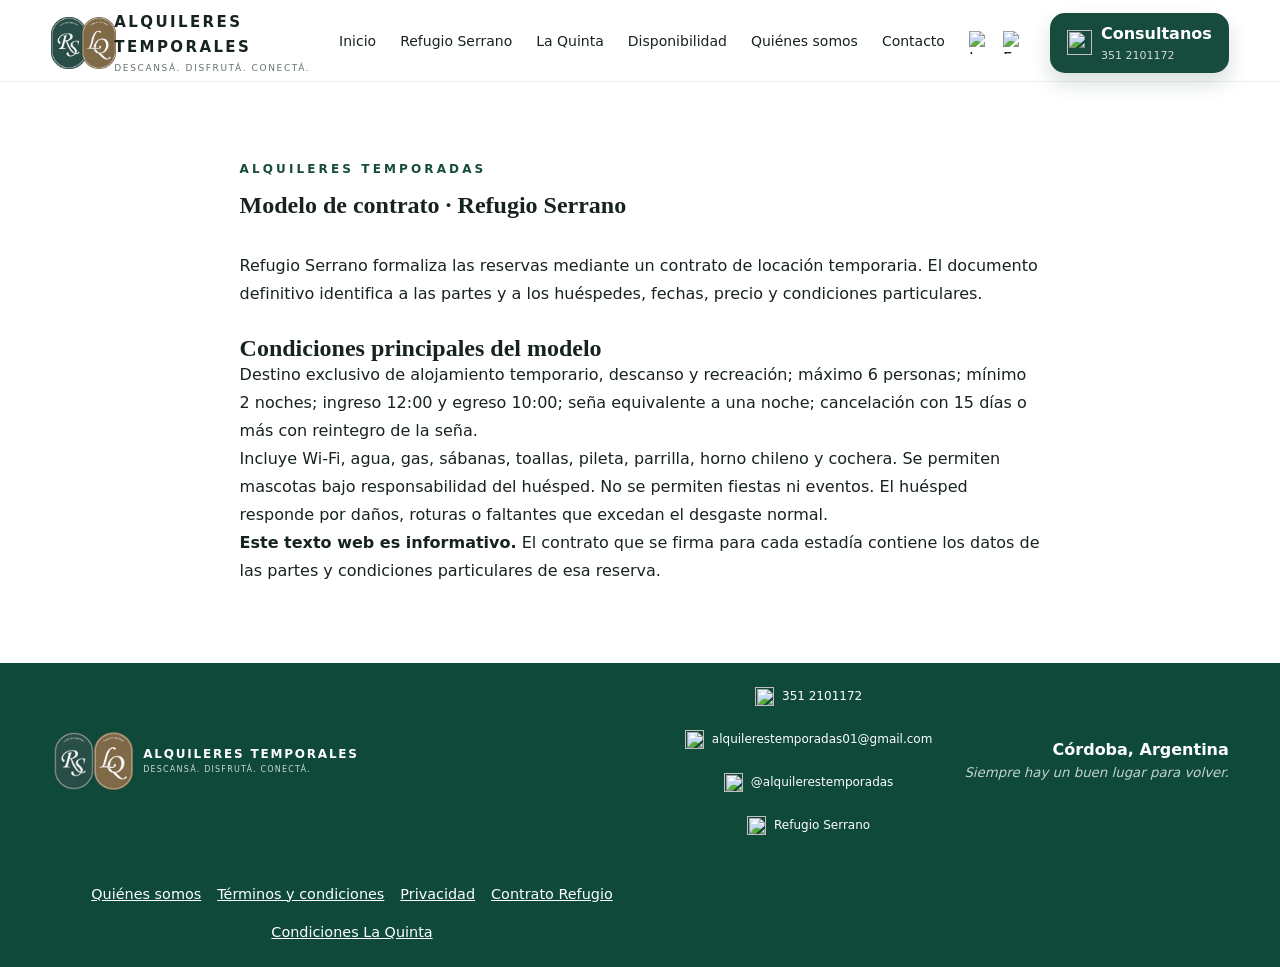
==== contrato-refugio.html @ ea0f0748 "Actualiza sitio Alquileres Temporadas V5.3" ====
<!doctype html><html lang="es"><head><meta charset="utf-8"><meta name="viewport" content="width=device-width,initial-scale=1"><title>Modelo de contrato · Refugio Serrano | Alquileres Temporadas</title><meta name="description" content="Resumen público del modelo contractual de Refugio Serrano."><link rel="canonical" href="https://alquilerestemporadas.com.ar/contrato-refugio.html"><link rel="stylesheet" href="styles.css"></head><body><div data-site-header></div><main><section class="section white legal-page"><div class="section-head"><p class="eyebrow dark">ALQUILERES TEMPORADAS</p><h1>Modelo de contrato · Refugio Serrano</h1></div><div class="legal-copy"><p>Refugio Serrano formaliza las reservas mediante un contrato de locación temporaria. El documento definitivo identifica a las partes y a los huéspedes, fechas, precio y condiciones particulares.</p><h2>Condiciones principales del modelo</h2><p>Destino exclusivo de alojamiento temporario, descanso y recreación; máximo 6 personas; mínimo 2 noches; ingreso 12:00 y egreso 10:00; seña equivalente a una noche; cancelación con 15 días o más con reintegro de la seña.</p><p>Incluye Wi‑Fi, agua, gas, sábanas, toallas, pileta, parrilla, horno chileno y cochera. Se permiten mascotas bajo responsabilidad del huésped. No se permiten fiestas ni eventos. El huésped responde por daños, roturas o faltantes que excedan el desgaste normal.</p><p><strong>Este texto web es informativo.</strong> El contrato que se firma para cada estadía contiene los datos de las partes y condiciones particulares de esa reserva.</p></div></section></main><div data-site-footer></div><script src="https://cdn.jsdelivr.net/npm/@supabase/supabase-js@2"></script><script src="supabase-config.js"></script><script src="app.js"></script><script>AT.renderHeader()</script></body></html>
---- styles.css ----
:root{
  --green:#174b3d;--green-2:#2e6659;--green-3:#dcebe5;--green-4:#eef7f3;
  --brown:#8a6a3b;--brown-2:#a98855;--sand:#efe2cb;--cream:#fbf7ef;
  --ink:#17231f;--muted:#657069;--white:#fff;--line:#dfe5e1;--danger:#a53b32;
  --shadow:0 18px 50px rgba(24,44,37,.12);--radius:26px;--radius-sm:16px;
}
*{box-sizing:border-box}html{scroll-behavior:smooth}body{margin:0;font-family:Inter,ui-sans-serif,system-ui,-apple-system,"Segoe UI",Arial,sans-serif;color:var(--ink);background:#fff;line-height:1.55}a{color:inherit;text-decoration:none}img{max-width:100%;display:block}button,input,select{font:inherit}button{cursor:pointer}h1,h2,h3{font-family:Georgia,"Times New Roman",serif;line-height:1.04;margin:0}p{margin:0}.no-scroll{overflow:hidden}
.site-header{height:82px;display:grid;grid-template-columns:minmax(250px,1fr) auto auto auto;align-items:center;gap:24px;padding:10px clamp(18px,4vw,62px);position:sticky;top:0;z-index:50;background:rgba(255,255,255,.96);backdrop-filter:blur(14px);border-bottom:1px solid rgba(20,55,45,.08)}
.brand{display:flex;align-items:center;gap:13px;min-width:0}.brand-badges,.footer-badges{display:flex;align-items:center}.brand-badges img{height:52px;width:39px;object-fit:contain;margin-right:-5px}.brand b{font-size:15px;letter-spacing:.16em}.brand small{display:block;font-size:9px;letter-spacing:.18em;margin-top:2px;color:#66726c}.site-nav{display:flex;gap:24px;align-items:center;font-size:14px}.site-nav a{padding:10px 0;border-bottom:2px solid transparent}.site-nav a:hover,.site-nav a.active{color:var(--green);border-color:var(--green)}.header-social{display:flex;gap:11px}.header-social img{width:23px;height:23px}.wa-pill{display:flex;gap:9px;align-items:center;background:var(--green);color:#fff;padding:9px 17px;border-radius:15px;box-shadow:0 10px 20px rgba(23,75,61,.18)}.wa-pill img{width:25px;height:25px}.wa-pill span{display:flex;flex-direction:column}.wa-pill small{opacity:.8;font-size:11px}.menu-toggle{display:none;border:0;background:none;font-size:24px}
.hero{min-height:620px;position:relative;background-image:linear-gradient(90deg,rgba(10,29,24,.75) 0%,rgba(10,29,24,.46) 46%,rgba(10,29,24,.15) 100%),url('https://upload.wikimedia.org/wikipedia/commons/1/18/Paisaje_del_afluente_R%C3%ADo_Icho_Cruz.jpg');background-size:cover;background-position:center 58%;color:#fff;display:flex;align-items:center;padding:80px clamp(24px,7vw,115px)}.hero-content{max-width:750px}.eyebrow{font-size:12px;letter-spacing:.26em;font-weight:800;margin-bottom:14px}.eyebrow.dark{color:var(--green)}.hero h1{font-size:clamp(50px,6vw,90px);text-shadow:0 2px 15px rgba(0,0,0,.2)}.hero .lead{font-size:clamp(19px,2vw,27px);margin-top:20px}.hero-pills{display:flex;gap:12px;flex-wrap:wrap;margin-top:30px}.hero-pills span{border:1px solid rgba(255,255,255,.5);background:rgba(0,0,0,.18);padding:10px 15px;border-radius:999px}.hero-cta{display:inline-block;margin-top:30px;font-weight:800;border-bottom:1px solid #fff;padding-bottom:4px}.hero-note{position:absolute;right:7vw;bottom:95px;font:italic 32px Georgia,serif;text-align:right}.hero-credit{position:absolute;right:16px;bottom:10px;font-size:10px;color:rgba(255,255,255,.75)}.hero-credit a{text-decoration:underline}
.spaces{display:grid;grid-template-columns:1fr 1fr;gap:18px;padding:22px clamp(20px,4.5vw,70px);margin-top:-45px;position:relative;z-index:5}.property{height:580px;border-radius:var(--radius);overflow:hidden;position:relative;color:#fff;box-shadow:var(--shadow)}.property-photo{width:100%;height:100%;object-fit:cover}.property-gradient{position:absolute;inset:0;background:linear-gradient(180deg,rgba(0,0,0,.12) 20%,rgba(9,43,34,.22) 48%,rgba(9,43,34,.94) 100%)}.property.quinta .property-gradient{background:linear-gradient(180deg,rgba(0,0,0,.15) 20%,rgba(77,45,12,.17) 48%,rgba(80,50,15,.94) 100%)}.property-head{position:absolute;top:25px;left:25px;right:25px;display:flex;align-items:center;gap:15px}.property-head .badge{height:100px;width:76px;object-fit:contain}.property-head .wordmark{height:70px;width:min(55%,430px);object-fit:contain;object-position:left center}.property-head .location{margin-left:auto;text-align:right;font-weight:700}.property-body{position:absolute;left:30px;right:30px;bottom:25px}.property-body h2{font-size:40px}.property-body>p{font-size:17px;margin:9px 0 18px;max-width:660px}.facts{display:grid;grid-template-columns:repeat(5,1fr);gap:9px;margin:16px 0}.facts span{display:flex;align-items:center;flex-direction:column;text-align:center;font-size:19px}.facts b{font-size:14px}.facts small{font-size:11px;opacity:.85}.actions{display:flex;gap:10px;flex-wrap:wrap;margin-top:20px}.outline,.light,.btn{display:inline-flex;align-items:center;justify-content:center;gap:8px;border-radius:12px;padding:12px 20px;font-weight:750;border:1px solid transparent}.outline{border-color:rgba(255,255,255,.8);color:#fff}.light{background:#fff;color:var(--green)}
.section{padding:78px clamp(22px,7vw,110px)}.white{background:#fff}.cream{background:var(--cream)}.green-soft{background:linear-gradient(135deg,#edf6f2,#dbece5)}.brown-soft{background:linear-gradient(135deg,#fbf6eb,#efe0c7)}.section-head{max-width:850px;margin-bottom:34px}.section-head h2,.benefits h2,.newsletter h2,.contact-band h2{font-size:clamp(35px,4vw,56px)}.section-head p:last-child,.subtitle,.note{color:var(--muted);font-size:17px;margin-top:12px}.benefits{text-align:center;padding:70px 7vw;background:#fff}.benefit-grid{display:grid;grid-template-columns:repeat(5,1fr);gap:24px;margin-top:45px}.benefit-grid div{font-size:32px}.benefit-grid b{display:block;font-size:14px;font-family:Inter,system-ui,sans-serif;margin-top:10px}.gallery-strip{display:grid;grid-template-columns:repeat(5,1fr);height:300px;overflow:hidden}.gallery-strip figure{margin:0;position:relative}.gallery-strip img{width:100%;height:100%;object-fit:cover}.gallery-strip figcaption{position:absolute;left:10px;bottom:10px;color:white;background:rgba(0,0,0,.45);padding:7px 10px;border-radius:8px;font-size:12px}
.grid-2{display:grid;grid-template-columns:1fr 1fr;gap:42px;align-items:start}.feature-card{background:white;border:1px solid var(--line);border-radius:20px;padding:28px;box-shadow:0 10px 30px rgba(0,0,0,.05)}.feature-card h3{font-size:30px}.btn.green{background:var(--green);color:#fff}.btn.brown{background:var(--brown);color:#fff}.btn.white{background:#fff;color:var(--green)}.btn.ghost{background:#fff;border-color:#cbd6d1;color:var(--ink)}.btn.danger{background:var(--danger);color:#fff}.btn.small{padding:9px 14px;font-size:13px}.btn-icon{width:19px;height:19px}.btn:disabled{opacity:.5;cursor:not-allowed}.newsletter{padding:65px clamp(22px,7vw,110px);background:#f5f4ef}.newsletter-box{max-width:1100px;margin:auto;display:grid;grid-template-columns:1fr 1.2fr;gap:50px;background:#fff;padding:40px;border-radius:var(--radius);box-shadow:var(--shadow)}.form-grid{display:grid;grid-template-columns:1fr 1fr;gap:15px}.form-grid label{font-weight:700;font-size:13px}.form-grid input,.form-grid select,.admin-controls input{display:block;width:100%;margin-top:7px;border:1px solid #cfd9d5;padding:12px;border-radius:10px;background:white}.form-grid .consent,.form-grid button,.form-grid [data-status],.form-grid #loginStatus{grid-column:1/-1}.consent{font-weight:500!important;display:flex;gap:9px;align-items:flex-start}.consent input{width:auto;margin-top:4px}.status{padding:11px 13px;border-radius:9px;margin-top:8px}.status.success{background:#e7f6ed;color:#1e6d41}.status.error{background:#fae8e7;color:#8b2a24}.status.info{background:#e9f1f8;color:#285772}.contact-band{display:flex;justify-content:space-between;align-items:center;gap:30px;padding:55px clamp(22px,7vw,110px);background:#fff}.contact-actions{display:flex;gap:10px;flex-wrap:wrap}
.site-footer{background:#0e4939;color:#fff;padding:24px clamp(18px,4vw,62px);display:grid;grid-template-columns:auto 1fr auto;align-items:center;gap:32px}.footer-brand{display:flex;align-items:center;gap:12px}.footer-badges img{width:45px;height:58px;object-fit:contain;margin-right:-5px}.footer-brand span:last-child{display:flex;flex-direction:column}.footer-brand b{letter-spacing:.15em;font-size:12px}.footer-brand small{font-size:8px;letter-spacing:.15em;opacity:.78}.footer-links{display:flex;justify-content:center;gap:24px;flex-wrap:wrap}.footer-links a{display:flex;gap:8px;align-items:center;font-size:12px}.footer-links img{width:19px;height:19px}.footer-place{text-align:right;display:flex;flex-direction:column}.footer-place small{opacity:.75;font-style:italic}
.detail-hero{height:520px;color:#fff;display:flex;align-items:flex-end;padding:55px clamp(22px,7vw,110px);background-size:cover;background-position:center;position:relative}.detail-hero.refugio{background-image:linear-gradient(0deg,rgba(11,57,45,.88),rgba(11,57,45,.2)),url('assets/refugio-casa-real.jpeg')}.detail-hero.quinta{background-image:linear-gradient(0deg,rgba(100,67,25,.86),rgba(100,67,25,.16)),url('assets/quinta-pileta-real.jpeg')}.detail-hero-inner{width:100%}.detail-brand{display:flex;gap:18px;align-items:center;margin-bottom:18px}.detail-brand .badge{height:105px;width:80px;object-fit:contain}.detail-brand .wordmark{height:80px;max-width:540px;object-fit:contain;object-position:left}.detail-hero h1{font-size:clamp(50px,6vw,82px)}.detail-meta{display:flex;gap:10px;flex-wrap:wrap;margin-top:19px}.detail-meta span{background:rgba(255,255,255,.15);border:1px solid rgba(255,255,255,.4);border-radius:999px;padding:9px 14px;backdrop-filter:blur(6px)}.theme-refugio .section-head h2,.theme-refugio .amenity b{color:#174b3d}.theme-quinta .section-head h2,.theme-quinta .amenity b{color:#68461f}.theme-refugio .refuge-intro{border-top:8px solid #6faaa0}.theme-quinta .quinta-intro{border-top:8px solid #c9a66b}
/* Contraste uniforme de las dos marcas sobre fotografías */
.theme-quinta .detail-brand .wordmark,
.property.quinta .property-head .wordmark,
.theme-refugio .detail-brand .wordmark,
.property.refuge .property-head .wordmark{
  filter:brightness(0) invert(1) drop-shadow(0 2px 6px rgba(0,0,0,.35));
}
.theme-quinta .eyebrow.dark{color:#68461f}
.photo-grid{display:grid;grid-template-columns:2fr 1fr 1fr;grid-template-rows:230px 230px;gap:10px}.photo-grid button{border:0;padding:0;overflow:hidden;position:relative;border-radius:12px}.photo-grid button:first-child{grid-row:1/3}.photo-grid img{width:100%;height:100%;object-fit:cover;transition:transform .3s}.photo-grid button:hover img{transform:scale(1.035)}.gallery-more{position:absolute;bottom:15px;left:15px;background:#fff;padding:9px 14px;border-radius:9px;font-weight:700}.amenities{display:grid;grid-template-columns:repeat(4,1fr);gap:14px}.amenity{background:rgba(255,255,255,.78);border:1px solid rgba(255,255,255,.8);padding:20px;border-radius:15px}.amenity b{display:block;margin-bottom:8px}.amenity span{color:#5f6864;font-size:14px}.policy-list{display:grid;grid-template-columns:1fr 1fr;gap:12px}.policy{padding:18px;border:1px solid var(--line);border-radius:14px}.visit-policy{grid-column:1/-1;background:#edf7f3;border-color:#a5cdbf}.inline-wa{display:inline-block;margin-top:8px;color:var(--green);font-weight:800}.video-wrap{border-radius:18px;overflow:hidden;background:#111;box-shadow:var(--shadow)}.video-wrap video{width:100%;max-height:560px;display:block}.refuge-video-section{background:linear-gradient(135deg,#dceee7,#fff)}.video-feature{align-items:center}.chip-row{display:flex;gap:8px;flex-wrap:wrap}.chip{border:1px solid #adc8bf;border-radius:999px;padding:7px 11px;font-size:12px;background:white}.map-wrap{border-radius:18px;overflow:hidden;min-height:360px;box-shadow:var(--shadow)}.map-wrap iframe{width:100%;height:380px;border:0}.cta-band{margin:0;padding:38px clamp(22px,7vw,110px);background:var(--green);color:#fff;display:flex;align-items:center;justify-content:space-between;gap:25px}.cta-band.brown{background:var(--brown)}.cta-band h2{font-size:38px}.lightbox{position:fixed;inset:0;background:rgba(0,0,0,.93);z-index:100;display:none;align-items:center;justify-content:center}.lightbox.open{display:flex}.lightbox img{max-width:88vw;max-height:84vh;object-fit:contain}.lightbox button{position:absolute;border:0;background:rgba(255,255,255,.15);color:#fff;border-radius:999px;width:48px;height:48px;font-size:34px}.lightbox-close{right:22px;top:20px}.lightbox-prev{left:22px}.lightbox-next{right:22px}.lightbox-counter{position:absolute;bottom:20px;color:#fff;background:rgba(0,0,0,.4);padding:8px 12px;border-radius:999px}
.availability-hero,.admin-hero{padding:70px clamp(22px,7vw,110px) 42px;background:linear-gradient(135deg,#eaf4ef,#fbf4e8)}.availability-hero h1,.admin-hero h1{font-size:clamp(48px,6vw,78px)}.switcher{display:flex;gap:8px;flex-wrap:wrap;margin-top:25px}.switch-btn{border:1px solid #c9d4cf;background:#fff;padding:11px 18px;border-radius:11px;font-weight:750}.switch-btn.active{background:var(--green);color:#fff;border-color:var(--green)}.availability-layout{display:grid;grid-template-columns:1.7fr .8fr;gap:28px;padding:38px clamp(22px,5vw,80px) 75px}.calendar-panel,.booking-panel,.admin-card,.login-box{background:#fff;border:1px solid var(--line);border-radius:20px;padding:24px;box-shadow:0 12px 34px rgba(24,44,37,.07)}.booking-panel{position:sticky;top:105px;height:max-content}.calendar-legend{display:flex;gap:18px;flex-wrap:wrap;color:#62706a;font-size:13px;margin-bottom:18px}.legend-dot{display:inline-block;width:11px;height:11px;border-radius:50%;margin-right:5px}.legend-dot.available{background:#cce9dc}.legend-dot.blocked{background:#e69b93}.months{display:grid;grid-template-columns:repeat(2,1fr);gap:15px}.month-card{border:1px solid var(--line);border-radius:15px;padding:14px}.month-card h3{text-transform:capitalize;font-size:22px;margin-bottom:11px}.weekdays,.days{display:grid;grid-template-columns:repeat(7,1fr);gap:4px}.weekdays span{text-align:center;font-size:10px;color:#7c8883;font-weight:800}.day{aspect-ratio:1;border-radius:9px;border:0;font-size:12px}.day.available{background:#e7f4ee;color:#205746}.day.available:hover{outline:2px solid #4e8a74}.day.blocked{background:#f5d8d5;color:#8f332d;text-decoration:line-through}.day.past{background:#f3f4f3;color:#a5aba8}.day.selected{background:var(--brown);color:#fff;outline:3px solid #e0c99f}.selected-date-box{padding:16px;border:1px dashed #b9c5c0;background:#f7faf8;border-radius:12px;margin-top:15px}.calendar-info{color:var(--muted);margin:12px 0 18px}
.admin-layout{padding:35px clamp(22px,7vw,110px) 75px}.login-box{max-width:560px;margin:auto}.admin-tools[hidden],.login-box[hidden]{display:none!important}.admin-tools{display:grid;gap:20px}.admin-topbar{display:flex;justify-content:space-between;align-items:center;gap:15px;margin-bottom:10px}.admin-controls{display:grid;grid-template-columns:1fr 1fr auto auto;gap:12px;align-items:end}.admin-controls label{font-size:13px;font-weight:800}.admin-controls .full{grid-column:1/-1}.subscriber-table{width:100%;border-collapse:collapse}.subscriber-table th,.subscriber-table td{text-align:left;border-bottom:1px solid var(--line);padding:11px 9px;font-size:13px}.table-delete{border:0;background:#fae8e7;color:#8b2a24;border-radius:8px;padding:6px 9px}
@media(max-width:1050px){.site-header{grid-template-columns:1fr auto auto}.site-nav{position:absolute;top:82px;left:0;right:0;display:none;background:white;padding:20px;box-shadow:var(--shadow);flex-direction:column}.site-nav.open{display:flex}.menu-toggle{display:block}.header-social{display:none}.spaces{grid-template-columns:1fr;margin-top:-30px}.property{height:540px}.benefit-grid{grid-template-columns:repeat(3,1fr)}.amenities{grid-template-columns:repeat(2,1fr)}.availability-layout{grid-template-columns:1fr}.booking-panel{position:static}.admin-controls{grid-template-columns:1fr 1fr}.site-footer{grid-template-columns:1fr;text-align:center}.footer-brand,.footer-links{justify-content:center}.footer-place{text-align:center}}
@media(max-width:720px){.site-header{height:72px;padding:8px 14px;grid-template-columns:1fr auto}.brand-badges img{height:43px;width:32px}.brand b{font-size:11px}.brand small{font-size:7px}.wa-pill{display:none}.site-nav{top:72px}.hero{min-height:560px;padding:55px 22px;background-position:58% center}.hero h1{font-size:50px}.hero-note{display:none}.spaces{padding:14px}.property{height:620px}.property-head .badge{height:76px;width:58px}.property-head .wordmark{height:55px;max-width:65%}.property-head .location{display:none}.property-body{left:20px;right:20px}.property-body h2{font-size:33px}.facts{grid-template-columns:repeat(3,1fr)}.facts span:nth-child(n+4){display:none}.actions a{width:100%}.section{padding:55px 20px}.benefits{padding:55px 20px}.benefit-grid{grid-template-columns:1fr 1fr}.gallery-strip{grid-template-columns:1fr 1fr;height:auto}.gallery-strip figure{height:220px}.gallery-strip figure:last-child{display:none}.grid-2,.newsletter-box{grid-template-columns:1fr}.newsletter{padding:35px 16px}.newsletter-box{padding:24px;gap:25px}.form-grid{grid-template-columns:1fr}.contact-band,.cta-band{flex-direction:column;align-items:flex-start}.detail-hero{height:500px;padding:35px 20px}.detail-brand .badge{height:82px;width:62px}.detail-brand .wordmark{height:58px;max-width:72%}.photo-grid{grid-template-columns:1fr 1fr;grid-template-rows:240px 180px 180px}.photo-grid button:first-child{grid-column:1/-1;grid-row:auto}.amenities{grid-template-columns:1fr}.policy-list{grid-template-columns:1fr}.visit-policy{grid-column:auto}.months{grid-template-columns:1fr}.availability-layout,.admin-layout{padding:25px 14px 55px}.admin-controls{grid-template-columns:1fr}.site-footer{padding:25px 14px}.footer-links{flex-direction:column;align-items:center}.footer-brand{flex-direction:column}.hero-credit{font-size:8px}.map-wrap iframe{height:310px}}

.story-card,.review-summary{background:#fff;border:1px solid rgba(0,0,0,.08);border-radius:18px;padding:24px}.story-close{max-width:850px;margin:28px auto 0;text-align:center;font-weight:600}.review-summary{display:flex;gap:24px;align-items:center;flex-wrap:wrap}.review-score{font-size:2.1rem;font-weight:800}.review-score span{font-size:1rem;letter-spacing:2px}.legal-page{max-width:980px;margin:auto}.legal-copy{max-width:850px;margin:auto;line-height:1.75}.legal-copy h2{margin-top:28px}.footer-legal{display:flex;gap:16px;flex-wrap:wrap;justify-content:center;margin-top:16px;font-size:.9rem}.footer-legal a{text-decoration:underline}.photo-grid img{object-position:center}.photo-grid button:nth-child(2) img,.photo-grid button:nth-child(3) img,.photo-grid button:nth-child(4) img{object-position:center 45%}

.video-gallery{display:grid;grid-template-columns:repeat(3,1fr);gap:18px}.video-gallery video{width:100%;max-height:520px;border-radius:18px;background:#111}@media(max-width:800px){.video-gallery{grid-template-columns:1fr}.video-gallery video{max-height:620px}}

/* V5.2 - iconos personalizados y página Quiénes somos */
.benefit-grid-icons{grid-template-columns:repeat(3,1fr);max-width:1100px;margin-left:auto;margin-right:auto;row-gap:42px}.benefit-item{display:flex;flex-direction:column;align-items:center;justify-content:flex-start}.benefit-item img{width:150px;height:120px;object-fit:contain;display:block;margin:0 auto 12px}.benefit-item b{font-size:16px;margin-top:0}.benefit-item span{display:block;max-width:260px;margin:8px auto 0;color:var(--muted);font:400 14px/1.45 Inter,system-ui,sans-serif}.story-page{padding-top:70px}.story-page .section-head{max-width:920px}.story-page .story-card{height:100%}
@media(max-width:1050px){.benefit-grid-icons{grid-template-columns:repeat(3,1fr)}.benefit-item img{width:130px;height:105px}}
@media(max-width:720px){.benefit-grid-icons{grid-template-columns:1fr 1fr;gap:30px 16px}.benefit-item img{width:115px;height:95px}.benefit-item b{font-size:14px}.benefit-item span{font-size:12px;max-width:170px}.story-page{padding-top:50px}}

/* V5.3 · La Quinta: nuevos servicios y cuidado de la naturaleza */
.nature-care{margin-top:22px;padding:22px 26px;border-radius:16px;border:1px solid #c8d9b9;background:linear-gradient(135deg,#f4f8ec,#fffaf0);display:grid;grid-template-columns:auto 1fr auto;align-items:center;gap:20px;color:#315b2d}.nature-care-icon{font-size:42px}.nature-care h3{font-family:Georgia,serif;font-size:23px;margin:0 0 5px}.nature-care p{margin:0;line-height:1.55}.nature-care strong{max-width:240px;font-family:Georgia,serif;font-style:italic;font-size:18px;line-height:1.35;font-weight:600}
@media(max-width:720px){.nature-care{grid-template-columns:auto 1fr;padding:20px}.nature-care strong{grid-column:1/-1;max-width:none;padding-top:8px}}
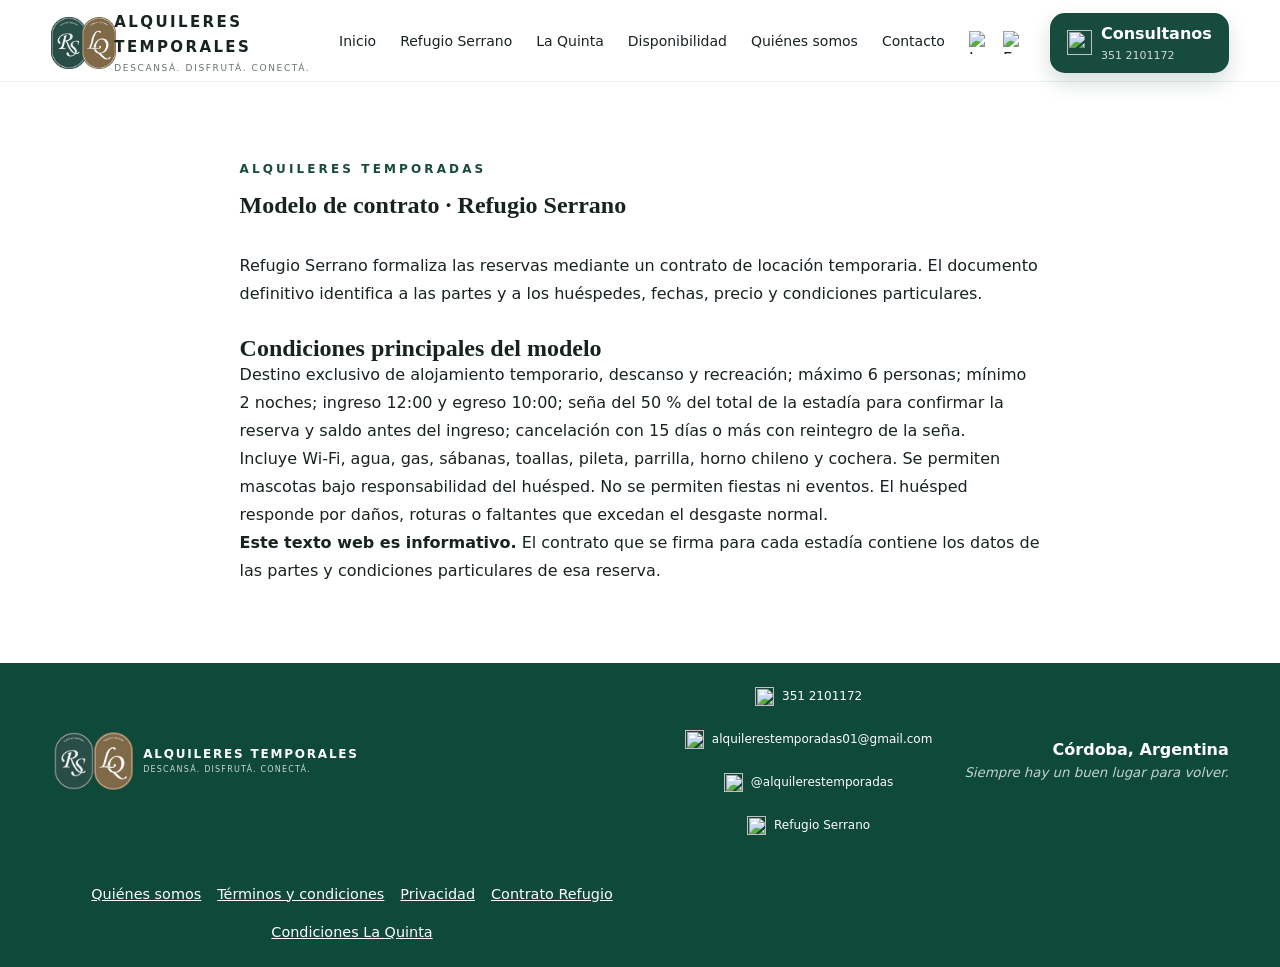
==== commit 08384826: "Mejorar iconos de portada y actualizar la sena de Refugio" ====
--- a/contrato-refugio.html
+++ b/contrato-refugio.html
@@ -1 +1 @@
-<!doctype html><html lang="es"><head><meta charset="utf-8"><meta name="viewport" content="width=device-width,initial-scale=1"><title>Modelo de contrato · Refugio Serrano | Alquileres Temporadas</title><meta name="description" content="Resumen público del modelo contractual de Refugio Serrano."><link rel="canonical" href="https://alquilerestemporadas.com.ar/contrato-refugio.html"><link rel="stylesheet" href="styles.css"></head><body><div data-site-header></div><main><section class="section white legal-page"><div class="section-head"><p class="eyebrow dark">ALQUILERES TEMPORADAS</p><h1>Modelo de contrato · Refugio Serrano</h1></div><div class="legal-copy"><p>Refugio Serrano formaliza las reservas mediante un contrato de locación temporaria. El documento definitivo identifica a las partes y a los huéspedes, fechas, precio y condiciones particulares.</p><h2>Condiciones principales del modelo</h2><p>Destino exclusivo de alojamiento temporario, descanso y recreación; máximo 6 personas; mínimo 2 noches; ingreso 12:00 y egreso 10:00; seña equivalente a una noche; cancelación con 15 días o más con reintegro de la seña.</p><p>Incluye Wi‑Fi, agua, gas, sábanas, toallas, pileta, parrilla, horno chileno y cochera. Se permiten mascotas bajo responsabilidad del huésped. No se permiten fiestas ni eventos. El huésped responde por daños, roturas o faltantes que excedan el desgaste normal.</p><p><strong>Este texto web es informativo.</strong> El contrato que se firma para cada estadía contiene los datos de las partes y condiciones particulares de esa reserva.</p></div></section></main><div data-site-footer></div><script src="https://cdn.jsdelivr.net/npm/@supabase/supabase-js@2"></script><script src="supabase-config.js"></script><script src="app.js"></script><script>AT.renderHeader()</script></body></html>+<!doctype html><html lang="es"><head><meta charset="utf-8"><meta name="viewport" content="width=device-width,initial-scale=1"><title>Modelo de contrato · Refugio Serrano | Alquileres Temporadas</title><meta name="description" content="Resumen público del modelo contractual de Refugio Serrano."><link rel="canonical" href="https://alquilerestemporadas.com.ar/contrato-refugio.html"><link rel="stylesheet" href="styles.css"></head><body><div data-site-header></div><main><section class="section white legal-page"><div class="section-head"><p class="eyebrow dark">ALQUILERES TEMPORADAS</p><h1>Modelo de contrato · Refugio Serrano</h1></div><div class="legal-copy"><p>Refugio Serrano formaliza las reservas mediante un contrato de locación temporaria. El documento definitivo identifica a las partes y a los huéspedes, fechas, precio y condiciones particulares.</p><h2>Condiciones principales del modelo</h2><p>Destino exclusivo de alojamiento temporario, descanso y recreación; máximo 6 personas; mínimo 2 noches; ingreso 12:00 y egreso 10:00; seña del 50 % del total de la estadía para confirmar la reserva y saldo antes del ingreso; cancelación con 15 días o más con reintegro de la seña.</p><p>Incluye Wi‑Fi, agua, gas, sábanas, toallas, pileta, parrilla, horno chileno y cochera. Se permiten mascotas bajo responsabilidad del huésped. No se permiten fiestas ni eventos. El huésped responde por daños, roturas o faltantes que excedan el desgaste normal.</p><p><strong>Este texto web es informativo.</strong> El contrato que se firma para cada estadía contiene los datos de las partes y condiciones particulares de esa reserva.</p></div></section></main><div data-site-footer></div><script src="https://cdn.jsdelivr.net/npm/@supabase/supabase-js@2"></script><script src="supabase-config.js"></script><script src="app.js"></script><script>AT.renderHeader()</script></body></html>
--- a/styles.css
+++ b/styles.css
@@ -7,12 +7,12 @@
 *{box-sizing:border-box}html{scroll-behavior:smooth}body{margin:0;font-family:Inter,ui-sans-serif,system-ui,-apple-system,"Segoe UI",Arial,sans-serif;color:var(--ink);background:#fff;line-height:1.55}a{color:inherit;text-decoration:none}img{max-width:100%;display:block}button,input,select{font:inherit}button{cursor:pointer}h1,h2,h3{font-family:Georgia,"Times New Roman",serif;line-height:1.04;margin:0}p{margin:0}.no-scroll{overflow:hidden}
 .site-header{height:82px;display:grid;grid-template-columns:minmax(250px,1fr) auto auto auto;align-items:center;gap:24px;padding:10px clamp(18px,4vw,62px);position:sticky;top:0;z-index:50;background:rgba(255,255,255,.96);backdrop-filter:blur(14px);border-bottom:1px solid rgba(20,55,45,.08)}
 .brand{display:flex;align-items:center;gap:13px;min-width:0}.brand-badges,.footer-badges{display:flex;align-items:center}.brand-badges img{height:52px;width:39px;object-fit:contain;margin-right:-5px}.brand b{font-size:15px;letter-spacing:.16em}.brand small{display:block;font-size:9px;letter-spacing:.18em;margin-top:2px;color:#66726c}.site-nav{display:flex;gap:24px;align-items:center;font-size:14px}.site-nav a{padding:10px 0;border-bottom:2px solid transparent}.site-nav a:hover,.site-nav a.active{color:var(--green);border-color:var(--green)}.header-social{display:flex;gap:11px}.header-social img{width:23px;height:23px}.wa-pill{display:flex;gap:9px;align-items:center;background:var(--green);color:#fff;padding:9px 17px;border-radius:15px;box-shadow:0 10px 20px rgba(23,75,61,.18)}.wa-pill img{width:25px;height:25px}.wa-pill span{display:flex;flex-direction:column}.wa-pill small{opacity:.8;font-size:11px}.menu-toggle{display:none;border:0;background:none;font-size:24px}
-.hero{min-height:620px;position:relative;background-image:linear-gradient(90deg,rgba(10,29,24,.75) 0%,rgba(10,29,24,.46) 46%,rgba(10,29,24,.15) 100%),url('https://upload.wikimedia.org/wikipedia/commons/1/18/Paisaje_del_afluente_R%C3%ADo_Icho_Cruz.jpg');background-size:cover;background-position:center 58%;color:#fff;display:flex;align-items:center;padding:80px clamp(24px,7vw,115px)}.hero-content{max-width:750px}.eyebrow{font-size:12px;letter-spacing:.26em;font-weight:800;margin-bottom:14px}.eyebrow.dark{color:var(--green)}.hero h1{font-size:clamp(50px,6vw,90px);text-shadow:0 2px 15px rgba(0,0,0,.2)}.hero .lead{font-size:clamp(19px,2vw,27px);margin-top:20px}.hero-pills{display:flex;gap:12px;flex-wrap:wrap;margin-top:30px}.hero-pills span{border:1px solid rgba(255,255,255,.5);background:rgba(0,0,0,.18);padding:10px 15px;border-radius:999px}.hero-cta{display:inline-block;margin-top:30px;font-weight:800;border-bottom:1px solid #fff;padding-bottom:4px}.hero-note{position:absolute;right:7vw;bottom:95px;font:italic 32px Georgia,serif;text-align:right}.hero-credit{position:absolute;right:16px;bottom:10px;font-size:10px;color:rgba(255,255,255,.75)}.hero-credit a{text-decoration:underline}
+.hero{min-height:620px;position:relative;--hero-image:linear-gradient(90deg,rgba(10,29,24,.75) 0%,rgba(10,29,24,.46) 46%,rgba(10,29,24,.15) 100%),url('https://upload.wikimedia.org/wikipedia/commons/1/18/Paisaje_del_afluente_R%C3%ADo_Icho_Cruz.jpg');background-image:var(--hero-image);background-size:cover;background-position:center 58%;color:#fff;display:flex;align-items:center;padding:80px clamp(24px,7vw,115px)}.hero-content{max-width:750px}.eyebrow{font-size:12px;letter-spacing:.26em;font-weight:800;margin-bottom:14px}.eyebrow.dark{color:var(--green)}.hero h1{font-size:clamp(50px,6vw,90px);text-shadow:0 2px 15px rgba(0,0,0,.2)}.hero .lead{font-size:clamp(19px,2vw,27px);margin-top:20px}.hero-pills{display:flex;gap:12px;flex-wrap:wrap;margin-top:30px}.hero-pills span{display:inline-flex;align-items:center;gap:8px;border:1px solid rgba(255,255,255,.5);background:rgba(0,0,0,.18);padding:10px 15px;border-radius:999px}.hero-pill-icon{flex:none;color:#cde9dc}.hero-cta{display:inline-block;margin-top:30px;font-weight:800;border-bottom:1px solid #fff;padding-bottom:4px}.hero-note{position:absolute;right:7vw;bottom:95px;font:italic 32px Georgia,serif;text-align:right}.hero-credit{position:absolute;right:16px;bottom:10px;font-size:10px;color:rgba(255,255,255,.75)}.hero-credit a{text-decoration:underline}
 .spaces{display:grid;grid-template-columns:1fr 1fr;gap:18px;padding:22px clamp(20px,4.5vw,70px);margin-top:-45px;position:relative;z-index:5}.property{height:580px;border-radius:var(--radius);overflow:hidden;position:relative;color:#fff;box-shadow:var(--shadow)}.property-photo{width:100%;height:100%;object-fit:cover}.property-gradient{position:absolute;inset:0;background:linear-gradient(180deg,rgba(0,0,0,.12) 20%,rgba(9,43,34,.22) 48%,rgba(9,43,34,.94) 100%)}.property.quinta .property-gradient{background:linear-gradient(180deg,rgba(0,0,0,.15) 20%,rgba(77,45,12,.17) 48%,rgba(80,50,15,.94) 100%)}.property-head{position:absolute;top:25px;left:25px;right:25px;display:flex;align-items:center;gap:15px}.property-head .badge{height:100px;width:76px;object-fit:contain}.property-head .wordmark{height:70px;width:min(55%,430px);object-fit:contain;object-position:left center}.property-head .location{margin-left:auto;text-align:right;font-weight:700}.property-body{position:absolute;left:30px;right:30px;bottom:25px}.property-body h2{font-size:40px}.property-body>p{font-size:17px;margin:9px 0 18px;max-width:660px}.facts{display:grid;grid-template-columns:repeat(5,1fr);gap:9px;margin:16px 0}.facts span{display:flex;align-items:center;flex-direction:column;text-align:center;font-size:19px}.facts b{font-size:14px}.facts small{font-size:11px;opacity:.85}.actions{display:flex;gap:10px;flex-wrap:wrap;margin-top:20px}.outline,.light,.btn{display:inline-flex;align-items:center;justify-content:center;gap:8px;border-radius:12px;padding:12px 20px;font-weight:750;border:1px solid transparent}.outline{border-color:rgba(255,255,255,.8);color:#fff}.light{background:#fff;color:var(--green)}
-.section{padding:78px clamp(22px,7vw,110px)}.white{background:#fff}.cream{background:var(--cream)}.green-soft{background:linear-gradient(135deg,#edf6f2,#dbece5)}.brown-soft{background:linear-gradient(135deg,#fbf6eb,#efe0c7)}.section-head{max-width:850px;margin-bottom:34px}.section-head h2,.benefits h2,.newsletter h2,.contact-band h2{font-size:clamp(35px,4vw,56px)}.section-head p:last-child,.subtitle,.note{color:var(--muted);font-size:17px;margin-top:12px}.benefits{text-align:center;padding:70px 7vw;background:#fff}.benefit-grid{display:grid;grid-template-columns:repeat(5,1fr);gap:24px;margin-top:45px}.benefit-grid div{font-size:32px}.benefit-grid b{display:block;font-size:14px;font-family:Inter,system-ui,sans-serif;margin-top:10px}.gallery-strip{display:grid;grid-template-columns:repeat(5,1fr);height:300px;overflow:hidden}.gallery-strip figure{margin:0;position:relative}.gallery-strip img{width:100%;height:100%;object-fit:cover}.gallery-strip figcaption{position:absolute;left:10px;bottom:10px;color:white;background:rgba(0,0,0,.45);padding:7px 10px;border-radius:8px;font-size:12px}
+.section{padding:78px clamp(22px,7vw,110px)}.white{background:#fff}.cream{background:var(--cream)}.green-soft{background:linear-gradient(135deg,#edf6f2,#dbece5)}.brown-soft{background:linear-gradient(135deg,#fbf6eb,#efe0c7)}.section-head{max-width:850px;margin-bottom:34px}.section-head h2,.benefits h2,.newsletter h2,.contact-band h2{font-size:clamp(35px,4vw,56px)}.section-head p:last-child,.subtitle,.note{color:var(--muted);font-size:17px;margin-top:12px}.benefits{text-align:center;padding:70px 7vw;background:#fff}.benefit-grid{display:grid;grid-template-columns:repeat(5,1fr);gap:24px;margin-top:45px}.benefit-grid div{font-size:32px}.benefit-grid b{display:block;font-size:14px;font-family:Inter,system-ui,sans-serif;margin-top:10px}.gallery-strip{display:grid;grid-template-columns:repeat(5,1fr);height:300px;overflow:hidden}.gallery-strip figure{margin:0;position:relative;height:100%;min-height:0;min-width:0}.gallery-strip img{width:100%;height:100%;object-fit:cover}.gallery-strip figcaption{position:absolute;left:10px;bottom:10px;color:white;background:rgba(0,0,0,.45);padding:7px 10px;border-radius:8px;font-size:12px}
 .grid-2{display:grid;grid-template-columns:1fr 1fr;gap:42px;align-items:start}.feature-card{background:white;border:1px solid var(--line);border-radius:20px;padding:28px;box-shadow:0 10px 30px rgba(0,0,0,.05)}.feature-card h3{font-size:30px}.btn.green{background:var(--green);color:#fff}.btn.brown{background:var(--brown);color:#fff}.btn.white{background:#fff;color:var(--green)}.btn.ghost{background:#fff;border-color:#cbd6d1;color:var(--ink)}.btn.danger{background:var(--danger);color:#fff}.btn.small{padding:9px 14px;font-size:13px}.btn-icon{width:19px;height:19px}.btn:disabled{opacity:.5;cursor:not-allowed}.newsletter{padding:65px clamp(22px,7vw,110px);background:#f5f4ef}.newsletter-box{max-width:1100px;margin:auto;display:grid;grid-template-columns:1fr 1.2fr;gap:50px;background:#fff;padding:40px;border-radius:var(--radius);box-shadow:var(--shadow)}.form-grid{display:grid;grid-template-columns:1fr 1fr;gap:15px}.form-grid label{font-weight:700;font-size:13px}.form-grid input,.form-grid select,.admin-controls input{display:block;width:100%;margin-top:7px;border:1px solid #cfd9d5;padding:12px;border-radius:10px;background:white}.form-grid .consent,.form-grid button,.form-grid [data-status],.form-grid #loginStatus{grid-column:1/-1}.consent{font-weight:500!important;display:flex;gap:9px;align-items:flex-start}.consent input{width:auto;margin-top:4px}.status{padding:11px 13px;border-radius:9px;margin-top:8px}.status.success{background:#e7f6ed;color:#1e6d41}.status.error{background:#fae8e7;color:#8b2a24}.status.info{background:#e9f1f8;color:#285772}.contact-band{display:flex;justify-content:space-between;align-items:center;gap:30px;padding:55px clamp(22px,7vw,110px);background:#fff}.contact-actions{display:flex;gap:10px;flex-wrap:wrap}
 .site-footer{background:#0e4939;color:#fff;padding:24px clamp(18px,4vw,62px);display:grid;grid-template-columns:auto 1fr auto;align-items:center;gap:32px}.footer-brand{display:flex;align-items:center;gap:12px}.footer-badges img{width:45px;height:58px;object-fit:contain;margin-right:-5px}.footer-brand span:last-child{display:flex;flex-direction:column}.footer-brand b{letter-spacing:.15em;font-size:12px}.footer-brand small{font-size:8px;letter-spacing:.15em;opacity:.78}.footer-links{display:flex;justify-content:center;gap:24px;flex-wrap:wrap}.footer-links a{display:flex;gap:8px;align-items:center;font-size:12px}.footer-links img{width:19px;height:19px}.footer-place{text-align:right;display:flex;flex-direction:column}.footer-place small{opacity:.75;font-style:italic}
-.detail-hero{height:520px;color:#fff;display:flex;align-items:flex-end;padding:55px clamp(22px,7vw,110px);background-size:cover;background-position:center;position:relative}.detail-hero.refugio{background-image:linear-gradient(0deg,rgba(11,57,45,.88),rgba(11,57,45,.2)),url('assets/refugio-casa-real.jpeg')}.detail-hero.quinta{background-image:linear-gradient(0deg,rgba(100,67,25,.86),rgba(100,67,25,.16)),url('assets/quinta-pileta-real.jpeg')}.detail-hero-inner{width:100%}.detail-brand{display:flex;gap:18px;align-items:center;margin-bottom:18px}.detail-brand .badge{height:105px;width:80px;object-fit:contain}.detail-brand .wordmark{height:80px;max-width:540px;object-fit:contain;object-position:left}.detail-hero h1{font-size:clamp(50px,6vw,82px)}.detail-meta{display:flex;gap:10px;flex-wrap:wrap;margin-top:19px}.detail-meta span{background:rgba(255,255,255,.15);border:1px solid rgba(255,255,255,.4);border-radius:999px;padding:9px 14px;backdrop-filter:blur(6px)}.theme-refugio .section-head h2,.theme-refugio .amenity b{color:#174b3d}.theme-quinta .section-head h2,.theme-quinta .amenity b{color:#68461f}.theme-refugio .refuge-intro{border-top:8px solid #6faaa0}.theme-quinta .quinta-intro{border-top:8px solid #c9a66b}
+.detail-hero{height:520px;color:#fff;display:flex;align-items:flex-end;padding:55px clamp(22px,7vw,110px);background-size:cover;background-position:center;position:relative}.detail-hero.refugio{--hero-image:linear-gradient(0deg,rgba(11,57,45,.88),rgba(11,57,45,.2)),url('assets/refugio-casa-real.jpeg');background-image:var(--hero-image)}.detail-hero.quinta{--hero-image:linear-gradient(0deg,rgba(100,67,25,.86),rgba(100,67,25,.16)),url('assets/quinta-pileta-real.jpeg');background-image:var(--hero-image)}.detail-hero-inner{width:100%}.detail-brand{display:flex;gap:18px;align-items:center;margin-bottom:18px}.detail-brand .badge{height:105px;width:80px;object-fit:contain}.detail-brand .wordmark{height:80px;max-width:540px;object-fit:contain;object-position:left}.detail-hero h1{font-size:clamp(50px,6vw,82px)}.detail-meta{display:flex;gap:10px;flex-wrap:wrap;margin-top:19px}.detail-meta span{background:rgba(255,255,255,.15);border:1px solid rgba(255,255,255,.4);border-radius:999px;padding:9px 14px;backdrop-filter:blur(6px)}.theme-refugio .section-head h2,.theme-refugio .amenity b{color:#174b3d}.theme-quinta .section-head h2,.theme-quinta .amenity b{color:#68461f}.theme-refugio .refuge-intro{border-top:8px solid #6faaa0}.theme-quinta .quinta-intro{border-top:8px solid #c9a66b}
 /* Contraste uniforme de las dos marcas sobre fotografías */
 .theme-quinta .detail-brand .wordmark,
 .property.quinta .property-head .wordmark,
